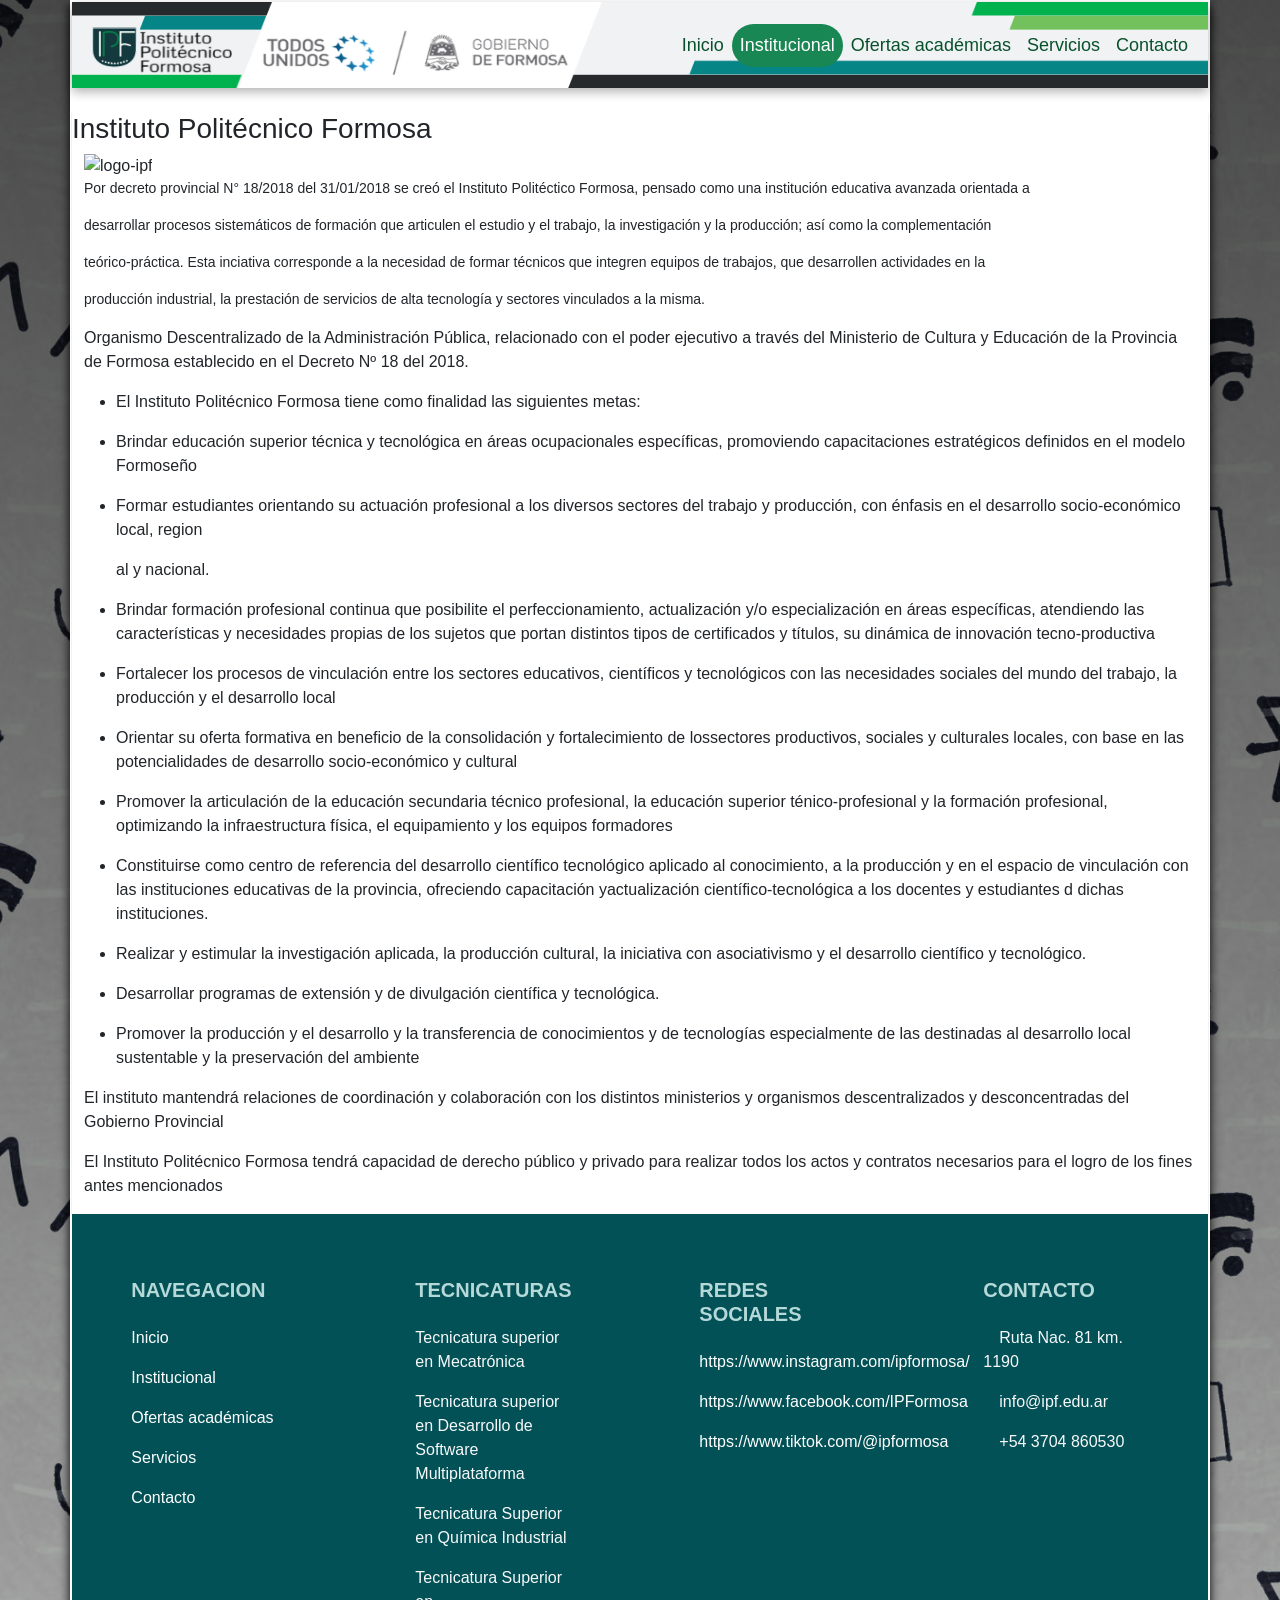
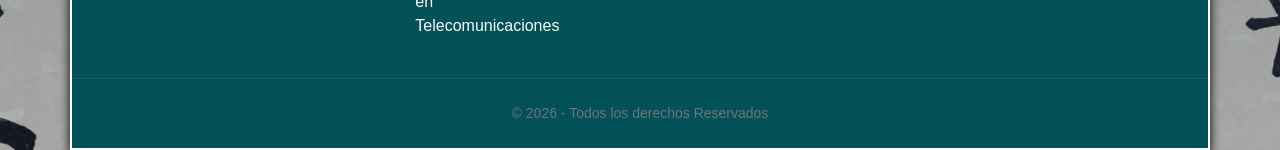
==== institucional.html @ 09f00bae "Style: Se añadieron animaciones usando css para la página ofertas-academicas.html" ====
<!DOCTYPE html>
<html lang="en">
<head>
    <meta charset="UTF-8">
    <meta name="viewport" content="width=device-width, initial-scale=1.0">
    <title>Institucional</title>
    <link rel="shortcut icon" type="image/x-icon" href="assets/img/logo-ipf.png" />
    <link href="https://cdn.jsdelivr.net/npm/bootstrap@5.3.8/dist/css/bootstrap.min.css" rel="stylesheet" integrity="sha384-sRIl4kxILFvY47J16cr9ZwB07vP4J8+LH7qKQnuqkuIAvNWLzeN8tE5YBujZqJLB" crossorigin="anonymous">
    <link rel="stylesheet" href="assets/css/style-institucional.css">
</head>
<body>
  <div class="container-xl">
      <!--   Animacion de carga con imagen -->
      <!-- <div class="loading">
       <img src="assets/img/autobus_ipf.png" alt="autobus_ipf" width="200px">
      </div> -->
    <header class="navegacion">
      <nav class="navbar navbar-expand-lg navbar-dark">
        <div class="container">
          <a class="navbar-brand" href="index.html">
            <img src="assets/img/logo-ipf.png" class="bi me-2" width="60" height="60" aria-hidden="true"></a>
          <button class="navbar-toggler" type="button" data-bs-toggle="collapse" data-bs-target="#navbarNav"></a>
            <span class="navbar-toggler-icon"></span></button>
          <div class="collapse navbar-collapse" id="navbarNav">
            <ul class="navbar-nav ms-auto text-center">
              <li class="nav-item"><a class="nav-link" href="index.html">Inicio</a></li>
              <li class="nav-item"><a class="nav-link active bg-success rounded-pill" href="institucional.html">Institucional</a></li>
              <li class="nav-item"><a class="nav-link" href="ofertas-academicas.html">Ofertas académicas</a></li>
              <li class="nav-item"><a class="nav-link" href="#">Servicios</a></li>
              <li class="nav-item"><a class="nav-link" href="#">Contacto</a></li>
            </ul>
          </div>
        </div>
      </nav>
    </header></br>
        <main class="main-institucional">
            <section>
                <div>
                <h3>Instituto Politécnico Formosa</h3>
                </div>
                <div class="container text-start">
  <div class="row justify-content-md-start">
    <div class="col col-lg-2">
      <img src="img/logo-ipf.png" alt="logo-ipf" width="160px">
    </div>
    <div class="col-md-auto">
        <p>Por decreto provincial N° 18/2018 del 31/01/2018 se creó el Instituto Politéctico Formosa, pensado como una institución educativa avanzada orientada a</p>
        <p>desarrollar procesos sistemáticos de formación que articulen el estudio y el trabajo, la investigación y la producción; así como la complementación</p>
        <p> teórico-práctica. Esta inciativa corresponde a la necesidad de formar técnicos que integren equipos de trabajos, que desarrollen actividades en la</p>
        <p>producción industrial, la prestación de servicios de alta tecnología y sectores vinculados a la misma.</p></div>
    <div><p>Organismo Descentralizado de la Administración Pública, relacionado con el poder ejecutivo a través del Ministerio de Cultura y Educación de la Provincia de Formosa establecido en el Decreto Nº 18 del 2018.</p>
       <ul><li>
            <p>El Instituto Politécnico Formosa tiene como finalidad las siguientes metas:</p></li>
            <li><p>Brindar educación superior técnica y tecnológica en áreas ocupacionales específicas, promoviendo capacitaciones estratégicos definidos en el modelo Formoseño</p></li>
            <li><p>Formar estudiantes orientando su actuación profesional a los diversos sectores del trabajo y producción, con énfasis en el desarrollo socio-económico local, region</li>al y nacional.</p>
            <li><p>Brindar formación profesional continua que posibilite el perfeccionamiento, actualización y/o especialización en áreas específicas, atendiendo las características y necesidades propias de los sujetos que portan distintos tipos de certificados y títulos, su dinámica de innovación tecno-productiva</p></li>
            <li><p>Fortalecer los procesos de vinculación entre los sectores educativos, científicos y tecnológicos con las necesidades sociales del mundo del trabajo, la producción y el desarrollo local</p></li>
            <li><p>Orientar su oferta formativa en beneficio de la consolidación y fortalecimiento de lossectores productivos, sociales y culturales locales, con base en las potencialidades de desarrollo socio-económico y cultural</p></li>
            <li><p>Promover la articulación de la educación secundaria técnico profesional, la educación superior ténico-profesional y la formación profesional, optimizando la infraestructura física, el equipamiento y los equipos formadores</p></li>
            <li><p>Constituirse como centro de referencia del desarrollo científico tecnológico aplicado al conocimiento, a la producción y en el espacio de vinculación con las instituciones educativas de la provincia, ofreciendo capacitación yactualización científico-tecnológica a los docentes y estudiantes d dichas instituciones.</p></li>
            <li><p>Realizar y estimular la investigación aplicada, la producción cultural, la iniciativa con asociativismo y el desarrollo científico y tecnológico.</p></li>
            <li><p>Desarrollar programas de extensión y de divulgación científica y tecnológica.</p></li>
            <li><p>Promover la producción y el desarrollo y la transferencia de conocimientos y de tecnologías especialmente de las destinadas al desarrollo local sustentable y la preservación del ambiente</p></li>
            </ul>
            <p>El instituto mantendrá relaciones de coordinación y colaboración con los distintos ministerios y organismos descentralizados y desconcentradas del Gobierno Provincial</p>
            <p>El Instituto Politécnico Formosa tendrá capacidad de derecho público y privado para realizar todos los actos y contratos necesarios para el logro de los fines antes mencionados</p>
    </div></div>
            </section>



        </main>
        <footer class="pie-pagina text-light pt-5 pb-4">
          <div class="container text-center text-md-start">
            <div class="row">
              <div class="col-md-2 mx-auto mt-3">
                <h5 class="text-uppercase mb-4 fw-bold">Navegacion</h5>
                <p><a href="index.html" class="text-white text-decoration-none">Inicio</a></p>
                <p><a href="institucional.html" class="text-white text-decoration-none">Institucional</a></p>
                <p><a href="#" class="text-white text-decoration-none">Ofertas académicas</a></p>
                <p><a href="#" class="text-white text-decoration-none">Servicios</a></p>
                <p><a href="#" class="text-white text-decoration-none">Contacto</a></p>
              </div>
              <div class="col-md-2 mx-auto mt-3">
                <h5 class="text-uppercase mb-4 fw-bold">Tecnicaturas</h5>
                <p>Tecnicatura superior en Mecatrónica</p>
                <p>Tecnicatura superior en Desarrollo de Software Multiplataforma</p>
                <p>Tecnicatura Superior en Química Industrial</p>
                <p>Tecnicatura Superior en Telecomunicaciones</p>
              </div>
              <div class="col-md-2 mx-auto mt-3">
                <h5 class="text-uppercase mb-4 fw-bold">Redes Sociales</h5>
                <p><a href="https://www.instagram.com/ipformosa" class="text-white text-decoration-none">https://www.instagram.com/ipformosa/</a></p>
                <p><a href="https://www.facebook.com/IPFormosa" class="text-white text-decoration-none">https://www.facebook.com/IPFormosa</a></p>
                <p><a href="https://www.tiktok.com/@ipformosa" class="text-white text-decoration-none">https://www.tiktok.com/@ipformosa</a></p>
              </div>
              <div class="col-md-2 mx-auto mt-3">
                <h5 class="text-uppercase mb-4 fw-bold">Contacto</h5>
                <p><i class="bi bi-house-fill me-3"></i> Ruta Nac. 81 km. 1190</p>
                <p><i class="bi bi-envelope-fill me-3"></i> info@ipf.edu.ar</p>
                <p><i class="bi bi-phone-fill me-3"></i> +54 3704 860530</p>
              </div>
              <hr class="my-4 border-secondary" />
              <div class="text-center">
                <p class="small text-secondary m-0">© 2026 - Todos los derechos Reservados</p>
              </div>
          </div>
         </footer>
    <script src="https://cdn.jsdelivr.net/npm/bootstrap@5.3.8/dist/js/bootstrap.bundle.min.js" integrity="sha384-FKyoEForCGlyvwx9Hj09JcYn3nv7wiPVlz7YYwJrWVcXK/BmnVDxM+D2scQbITxI" crossorigin="anonymous"></script>
    </div>
</body>
</html>
---- assets/css/style-institucional.css ----
*{
  padding: 0;
  margin: 0;
  font-family: 'Gill Sans', 'Gill Sans MT', Calibri, 'Trebuchet MS', sans-serif;
}

body{
  background-image: linear-gradient(rgba(0, 0, 0, 0.7), rgba(0, 0, 0, 0.3)), 
                    url('../img/fondo_body_ipf.png');
    background-size: cover;
}

.container-xl{
  background-color: white;
  box-shadow: 0 4px 10px rgba(0,0,0,5);
  padding: 2px;
}

header{
  background-image: url('../img/fondo_nav_ipf.png');
  background-size: 100% 100%;
  background-position: cover;
  box-shadow: 0 4px 10px rgba(0,0,0,0.3);
}

.nav-item a{
  color: #08512b;
  display: flex;
  text-align: center;
  font-size: 18px;
}

.nav-item a:hover{
  color: #15a71e;
  transition: 0.3s;
}

/* FOOTER */
footer {
    background-color: #025156;
}

.pie-pagina h5{
  color: #b5d9d8;
}

.pie-pagina a:hover {
    color: #15a71e !important;
    transition: 0.3s;
}

.main-institucional{
    box-shadow: 0 1px 1px rgba(0,0,0,0.3);
}

.main-institucional .col-md-auto p{
    font-size: 14px;
}
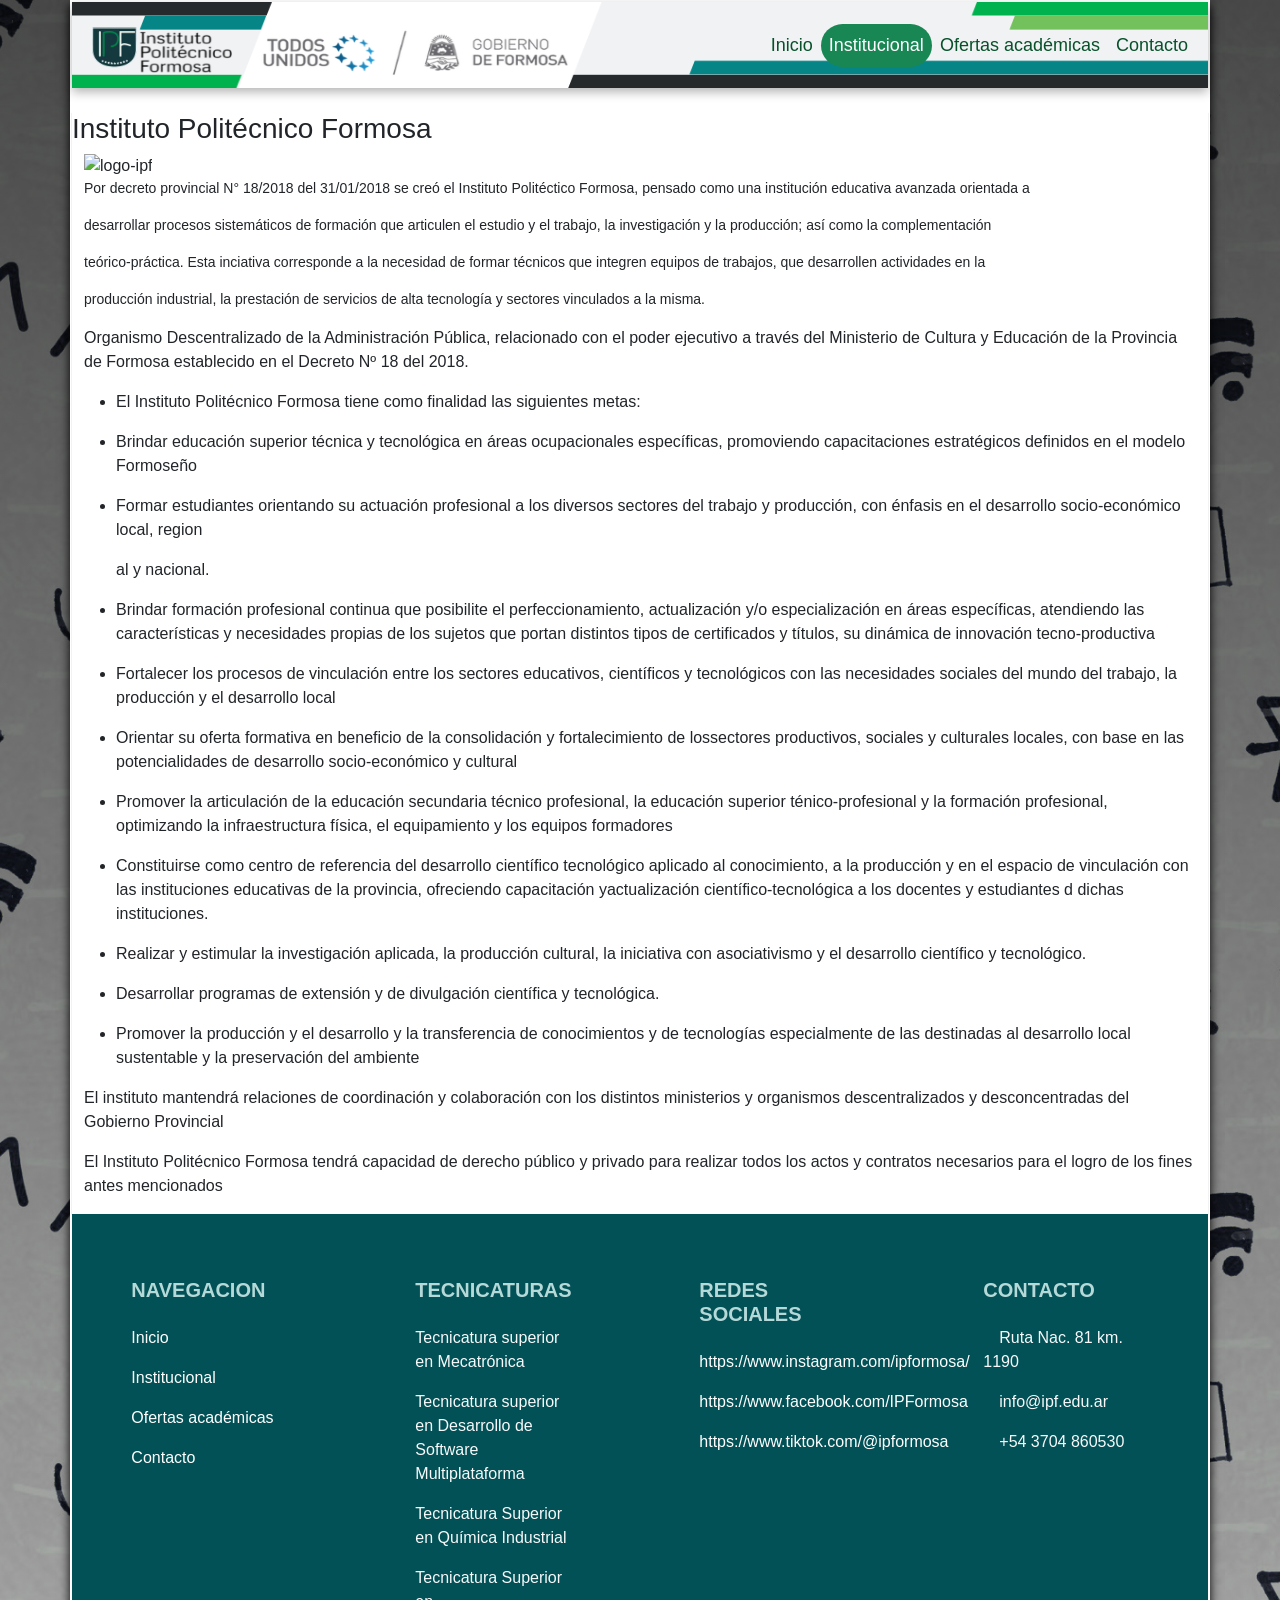
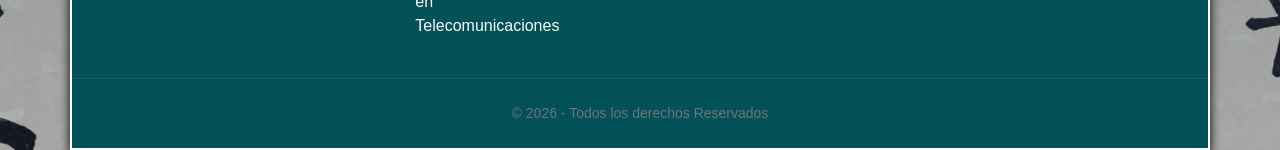
==== commit 3aa97f1f: "Feat: Se añadió rama dev-contacto con página contacto.html" ====
--- a/institucional.html
+++ b/institucional.html
@@ -26,8 +26,7 @@
               <li class="nav-item"><a class="nav-link" href="index.html">Inicio</a></li>
               <li class="nav-item"><a class="nav-link active bg-success rounded-pill" href="institucional.html">Institucional</a></li>
               <li class="nav-item"><a class="nav-link" href="ofertas-academicas.html">Ofertas académicas</a></li>
-              <li class="nav-item"><a class="nav-link" href="#">Servicios</a></li>
-              <li class="nav-item"><a class="nav-link" href="#">Contacto</a></li>
+              <li class="nav-item"><a class="nav-link" href="contacto.html">Contacto</a></li>
             </ul>
           </div>
         </div>
@@ -77,9 +76,8 @@
                 <h5 class="text-uppercase mb-4 fw-bold">Navegacion</h5>
                 <p><a href="index.html" class="text-white text-decoration-none">Inicio</a></p>
                 <p><a href="institucional.html" class="text-white text-decoration-none">Institucional</a></p>
-                <p><a href="#" class="text-white text-decoration-none">Ofertas académicas</a></p>
-                <p><a href="#" class="text-white text-decoration-none">Servicios</a></p>
-                <p><a href="#" class="text-white text-decoration-none">Contacto</a></p>
+                <p><a href="ofertas-academicas.html" class="text-white text-decoration-none">Ofertas académicas</a></p>
+                <p><a href="contacto.html" class="text-white text-decoration-none">Contacto</a></p>
               </div>
               <div class="col-md-2 mx-auto mt-3">
                 <h5 class="text-uppercase mb-4 fw-bold">Tecnicaturas</h5>
